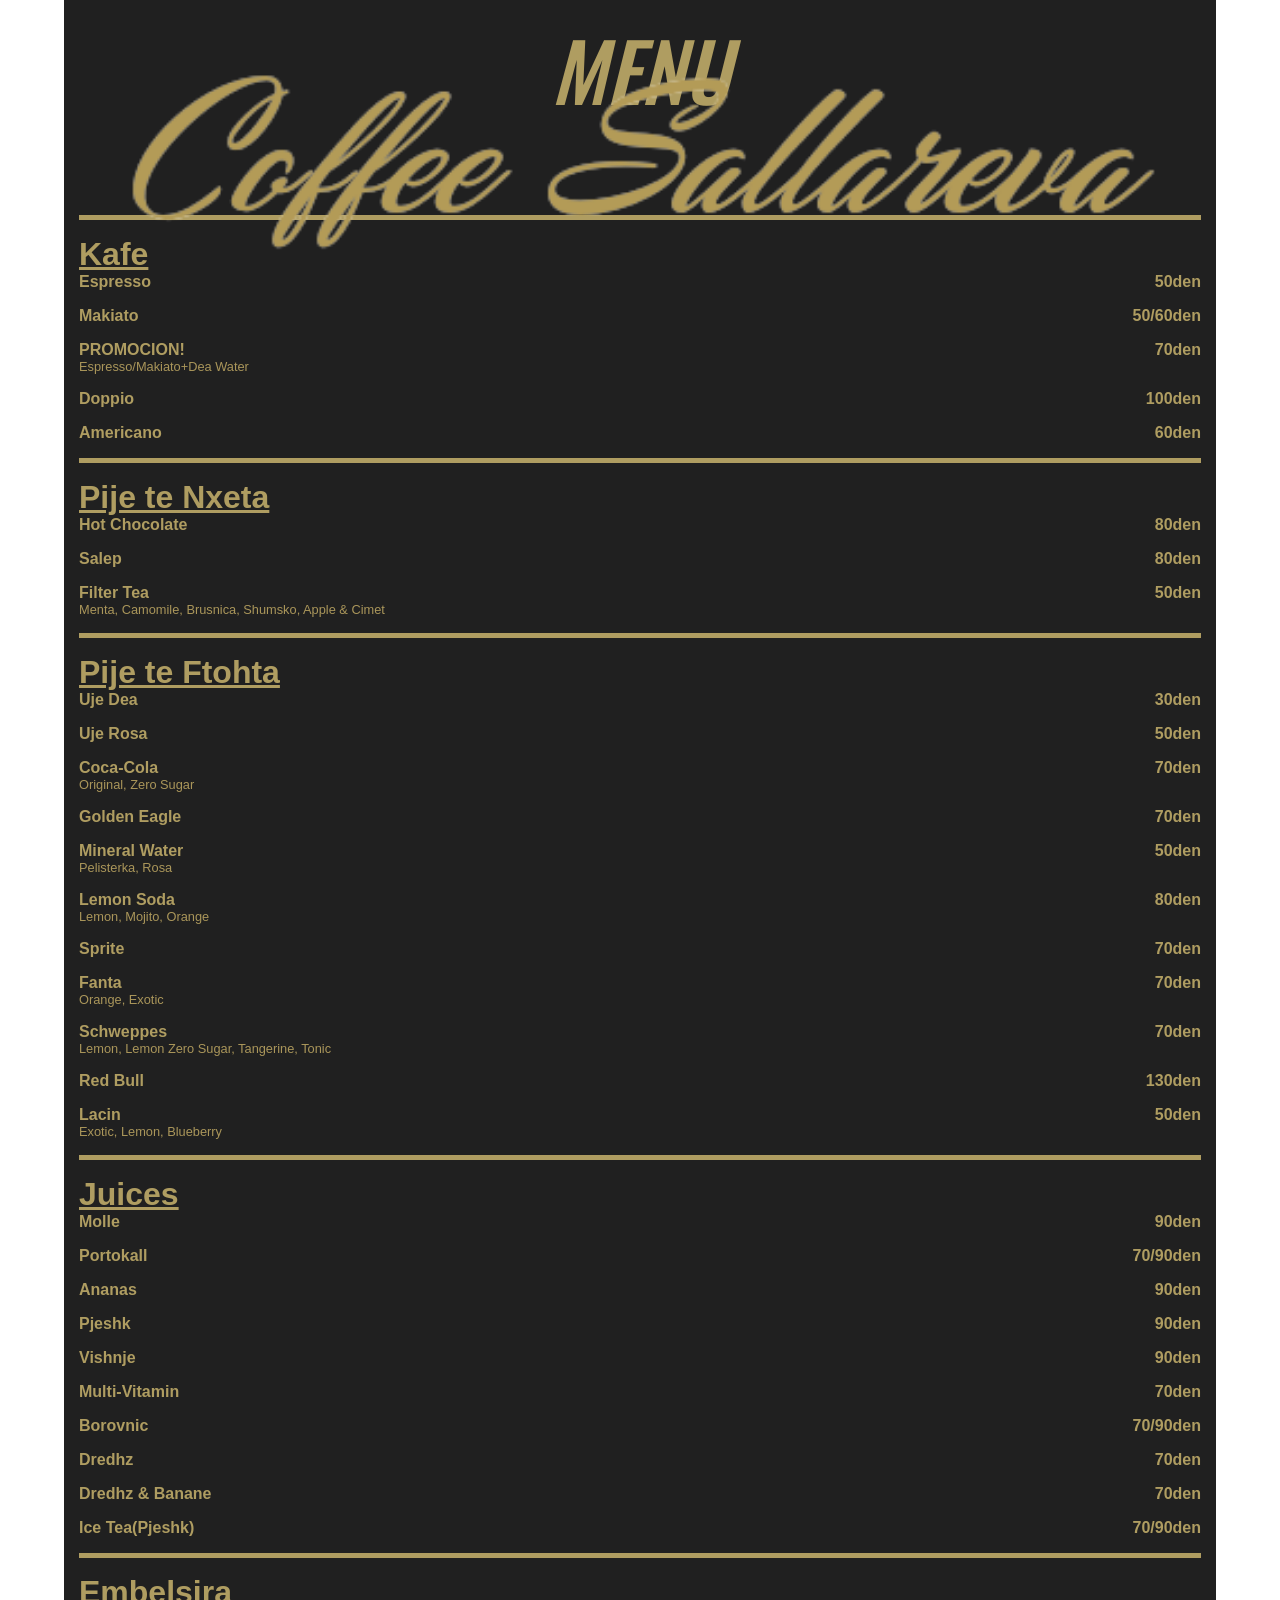
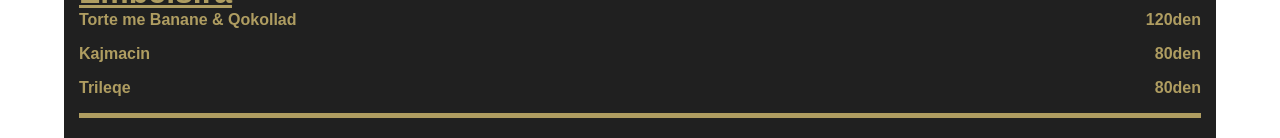
==== index.html @ 822ed24e "Update index.html" ====
<!DOCTYPE html>
<html lang="en">
<head>
  <meta charset="UTF-8">
  <meta name="viewport" content="width=device-width, initial-scale=1.0">
  <title>Coffee Sallareva</title>
  <link rel="stylesheet" href="style.css">
  <link rel="shortcut icon" href="logo.jpg" type="image/x-icon">
  <style>
    @import url('https://fonts.googleapis.com/css2?family=Oswald:wght@200..700&display=swap');
    </style>
</head>
<body>
  <article>
    <div id="art">
      <!--Header-->
      <header>
        <h1 id="header">MENU</h1>
        <img src="image.png" alt="" id="logo">
      </header>

      <!--Articles-->

      <!--Coffees-->      
      <div class="artcon">
        <h3 class="artheader">Kafe</h3>

        <div class="icon">
          <div class="lcon">
            <p class="iname">Espresso</p>
            <p class="ides"></p>
          </div>
          <div class="rcon">
            <p class="iprice">50den</p>
          </div>
        </div>
        <div class="icon">
          <div class="lcon">
            <p class="iname">Makiato</p>
            <p class="ides"></p>
          </div>
          <div class="rcon">
            <p class="iprice">50/60den</p>
          </div>
        </div>
        <div class="icon">
          <div class="lcon">
            <p class="iname">PROMOCION!</p>
            <p class="ides">Espresso/Makiato+Dea Water</p>
          </div>
          <div class="rcon">
            <p class="iprice">70den</p>
          </div>
        </div>
        <div class="icon">
          <div class="lcon">
            <p class="iname">Doppio</p>
            <p class="ides"></p>
          </div>
          <div class="rcon">
            <p class="iprice">100den</p>
          </div>
        </div>
        <div class="icon">
          <div class="lcon">
            <p class="iname">Americano</p>
            <p class="ides"></p>
          </div>
          <div class="rcon">
            <p class="iprice">60den</p>
          </div>
        </div>
      </div>

      <!--Hot Drinks-->
      <div class="artcon">
        <h3 class="artheader">Pije te Nxeta</h3>

        <div class="icon">
          <div class="lcon">
            <p class="iname">Hot Chocolate</p>
            <p class="ides"></p>
          </div>
          <div class="rcon">
            <p class="iprice">80den</p>
          </div>
        </div>
        <div class="icon">
          <div class="lcon">
            <p class="iname">Salep</p>
            <p class="ides"></p>
          </div>
          <div class="rcon">
            <p class="iprice">80den</p>
          </div>
        </div>
        <div class="icon">
          <div class="lcon">
            <p class="iname">Filter Tea</p>
            <p class="ides">Menta, Camomile, Brusnica, Shumsko, Apple & Cimet</p>
          </div>
          <div class="rcon">
            <p class="iprice">50den</p>
          </div>
        </div>
      </div>

      <!--Cold Drinks-->
      <div class="artcon">
        <h3 class="artheader">Pije te Ftohta</h3>

        <div class="icon">
          <div class="lcon">
            <p class="iname">Uje Dea</p>
            <p class="ides"></p>
          </div>
          <div class="rcon">
            <p class="iprice">30den</p>
          </div>
        </div>
        <div class="icon">
          <div class="lcon">
            <p class="iname">Uje Rosa</p>
            <p class="ides"></p>
          </div>
          <div class="rcon">
            <p class="iprice">50den</p>
          </div>
        </div>
        <div class="icon">
          <div class="lcon">
            <p class="iname">Coca-Cola</p>
            <p class="ides">Original, Zero Sugar</p>
          </div>
          <div class="rcon">
            <p class="iprice">70den</p>
          </div>
        </div>
        <div class="icon">
          <div class="lcon">
            <p class="iname">Golden Eagle</p>
            <p class="ides"></p>
          </div>
          <div class="rcon">
            <p class="iprice">70den</p>
          </div>
        </div>
        <div class="icon">
          <div class="lcon">
            <p class="iname">Mineral Water</p>
            <p class="ides">Pelisterka, Rosa</p>
          </div>
          <div class="rcon">
            <p class="iprice">50den</p>
          </div>
        </div>
        <div class="icon">
          <div class="lcon">
            <p class="iname">Lemon Soda</p>
            <p class="ides">Lemon, Mojito, Orange</p>
          </div>
          <div class="rcon">
            <p class="iprice">80den</p>
          </div>
        </div>
        <div class="icon">
          <div class="lcon">
            <p class="iname">Sprite</p>
            <p class="ides"></p>
          </div>
          <div class="rcon">
            <p class="iprice">70den</p>
          </div>
        </div>
        <div class="icon">
          <div class="lcon">
            <p class="iname">Fanta</p>
            <p class="ides">Orange, Exotic</p>
          </div>
          <div class="rcon">
            <p class="iprice">70den</p>
          </div>
        </div>
        <div class="icon">
          <div class="lcon">
            <p class="iname">Schweppes</p>
            <p class="ides">Lemon, Lemon Zero Sugar, Tangerine, Tonic</p>
          </div>
          <div class="rcon">
            <p class="iprice">70den</p>
          </div>
        </div>
        <div class="icon">
          <div class="lcon">
            <p class="iname">Red Bull</p>
            <p class="ides"></p>
          </div>
          <div class="rcon">
            <p class="iprice">130den</p>
          </div>
        </div>
        <div class="icon">
          <div class="lcon">
            <p class="iname">Lacin</p>
            <p class="ides">Exotic, Lemon, Blueberry</p>
          </div>
          <div class="rcon">
            <p class="iprice">50den</p>
          </div>
        </div>
      </div>

      <!--Juices-->
      <div class="artcon">
        <h3 class="artheader">Juices</h3>

        <div class="icon">
          <div class="lcon">
            <p class="iname">Molle</p>
            <p class="ides"></p>
          </div>
          <div class="rcon">
            <p class="iprice">90den</p>
          </div>
        </div>
        <div class="icon">
          <div class="lcon">
            <p class="iname">Portokall</p>
            <p class="ides"></p>
          </div>
          <div class="rcon">
            <p class="iprice">70/90den</p>
          </div>
        </div>
        <div class="icon">
          <div class="lcon">
            <p class="iname">Ananas</p>
            <p class="ides"></p>
          </div>
          <div class="rcon">
            <p class="iprice">90den</p>
          </div>
        </div>
        <div class="icon">
          <div class="lcon">
            <p class="iname">Pjeshk</p>
            <p class="ides"></p>
          </div>
          <div class="rcon">
            <p class="iprice">90den</p>
          </div>
        </div>
        <div class="icon">
          <div class="lcon">
            <p class="iname">Vishnje</p>
            <p class="ides"></p>
          </div>
          <div class="rcon">
            <p class="iprice">90den</p>
          </div>
        </div>
        <div class="icon">
          <div class="lcon">
            <p class="iname">Multi-Vitamin</p>
            <p class="ides"></p>
          </div>
          <div class="rcon">
            <p class="iprice">70den</p>
          </div>
        </div>
        <div class="icon">
          <div class="lcon">
            <p class="iname">Borovnic</p>
            <p class="ides"></p>
          </div>
          <div class="rcon">
            <p class="iprice">70/90den</p>
          </div>
        </div>
        <div class="icon">
          <div class="lcon">
            <p class="iname">Dredhz</p>
            <p class="ides"></p>
          </div>
          <div class="rcon">
            <p class="iprice">70den</p>
          </div>
        </div>
        <div class="icon">
          <div class="lcon">
            <p class="iname">Dredhz & Banane</p>
            <p class="ides"></p>
          </div>
          <div class="rcon">
            <p class="iprice">70den</p>
          </div>
        </div>
        <div class="icon">
          <div class="lcon">
            <p class="iname">Ice Tea(Pjeshk)</p>
            <p class="ides"></p>
          </div>
          <div class="rcon">
            <p class="iprice">70/90den</p>
          </div>
        </div>
      </div>

      <!--Desserts-->
      <div class="artcon">
        <h3 class="artheader">Embelsira</h3>

        <div class="icon">
          <div class="lcon">
            <p class="iname">Torte me Banane & Qokollad</p>
            <p class="ides"></p>
          </div>
          <div class="rcon">
            <p class="iprice">120den</p>
          </div>
        </div>
        <div class="icon">
          <div class="lcon">
            <p class="iname">Kajmacin</p>
            <p class="ides"></p>
          </div>
          <div class="rcon">
            <p class="iprice">80den</p>
          </div>
        </div>
        <div class="icon">
          <div class="lcon">
            <p class="iname">Trileqe</p>
            <p class="ides"></p>
          </div>
          <div class="rcon">
            <p class="iprice">80den</p>
          </div>
        </div>
      </div>
    </div>
  </article>
</body>
</html>
---- style.css ----
/*ALL*/

*
{
  box-sizing: border-box;
  padding: 0px;
  margin: 0px;
  font-family: Roboto, sans-serif;
  color: rgba(175,157,97,255);
}

article
{
  position: absolute;
  left: 50%;
  transform: translateX(-50%);
  background-color: rgb(32, 32, 32);
  height: max-content;
  width: 90%;
}

#art
{
  margin: 20px 15px;
}

.artcon
{
  height: 100%;
  width: 100%;
  border: solid rgba(175,157,97,255);
  border-width: 0px 0px 5px;
  margin-bottom: 1rem;
}

.artheader
{
  width: 100%;
  font-size: 2rem;
  text-decoration: underline;
}

/*Header*/

header
{
  position: relative;
  height: 12.5rem;
  border: solid rgba(175,157,97,255);
  border-width: 0px 0px 5px;
  margin-bottom: 1rem;
}

#header
{
  font-style: italic;
  font-size: 5rem;
  font-weight: 500;
  font-family: "Oswald", sans-serif;
  position: absolute;
  left: 50%;
  top: 25%;
  transform: translateX(-50%) translateY(-50%);
}

#logo
{
  position: absolute;
  left: 50%;
  top: 73%;
  transform: translateX(-50%) translateY(-50%);
  width: 100%;
}

/*Articles*/

/*Items*/
.icon
{
  display: flex;
  width: 100%;
  margin-bottom: 1rem;
}

.lcon
{
  width: 75%;
}

.rcon
{
  width: 25%;
  text-align: end;
}

.iname, .iprice
{
  font-weight: bold;
  font-size: 1rem;
}

.ides
{
  color: rgba(170,150,90,255);
  font-size: 0.8rem;
}
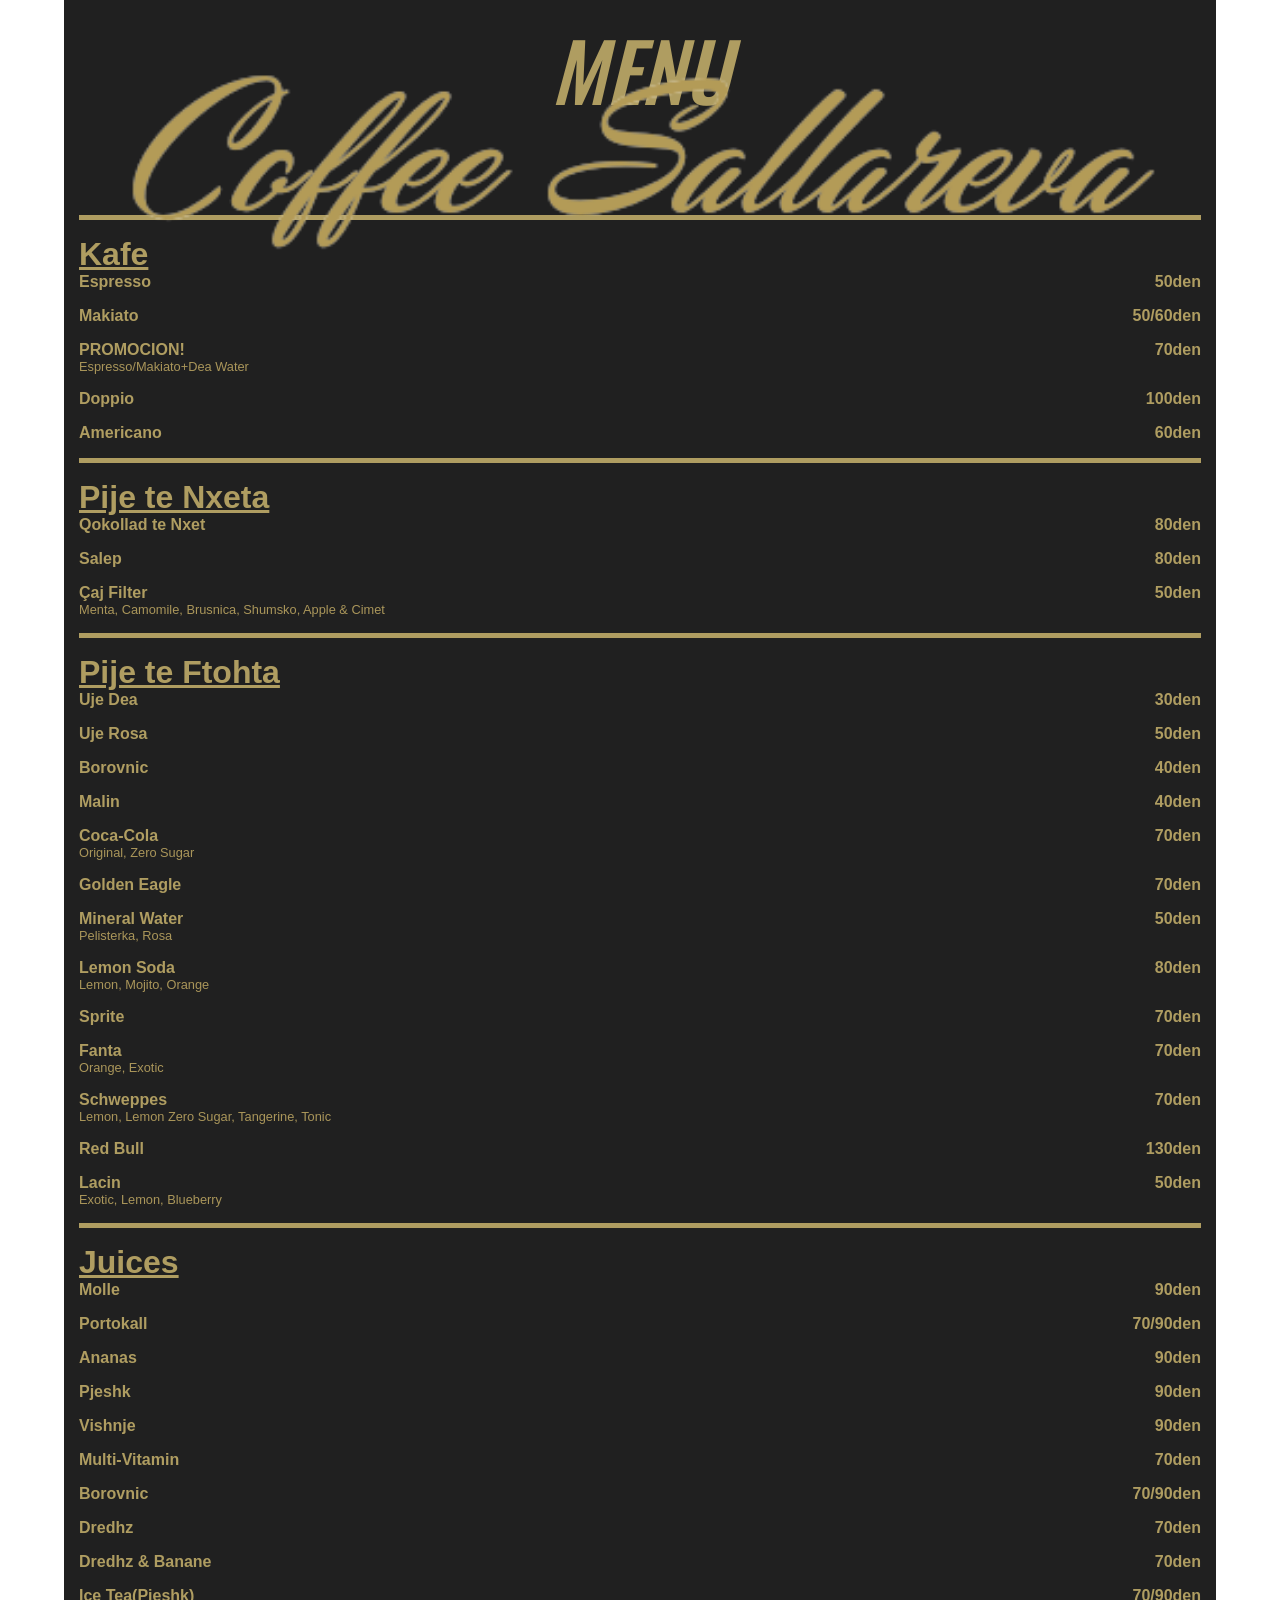
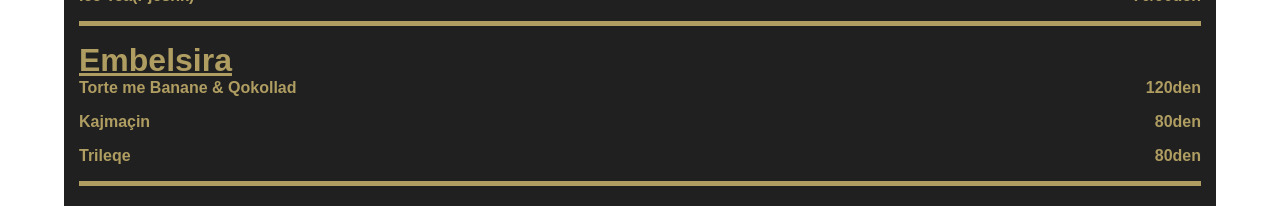
==== commit e8e3d217: "Update index.html" ====
--- a/index.html
+++ b/index.html
@@ -78,7 +78,7 @@
 
         <div class="icon">
           <div class="lcon">
-            <p class="iname">Hot Chocolate</p>
+            <p class="iname">Qokollad te Nxet</p>
             <p class="ides"></p>
           </div>
           <div class="rcon">
@@ -96,7 +96,7 @@
         </div>
         <div class="icon">
           <div class="lcon">
-            <p class="iname">Filter Tea</p>
+            <p class="iname">Çaj Filter</p>
             <p class="ides">Menta, Camomile, Brusnica, Shumsko, Apple & Cimet</p>
           </div>
           <div class="rcon">
@@ -125,6 +125,24 @@
           </div>
           <div class="rcon">
             <p class="iprice">50den</p>
+          </div>
+        </div>
+        <div class="icon">
+          <div class="lcon">
+            <p class="iname">Borovnic</p>
+            <p class="ides"></p>
+          </div>
+          <div class="rcon">
+            <p class="iprice">40den</p>
+          </div>
+        </div>
+        <div class="icon">
+          <div class="lcon">
+            <p class="iname">Malin</p>
+            <p class="ides"></p>
+          </div>
+          <div class="rcon">
+            <p class="iprice">40den</p>
           </div>
         </div>
         <div class="icon">
@@ -321,7 +339,7 @@
         </div>
         <div class="icon">
           <div class="lcon">
-            <p class="iname">Kajmacin</p>
+            <p class="iname">Kajmaçin</p>
             <p class="ides"></p>
           </div>
           <div class="rcon">
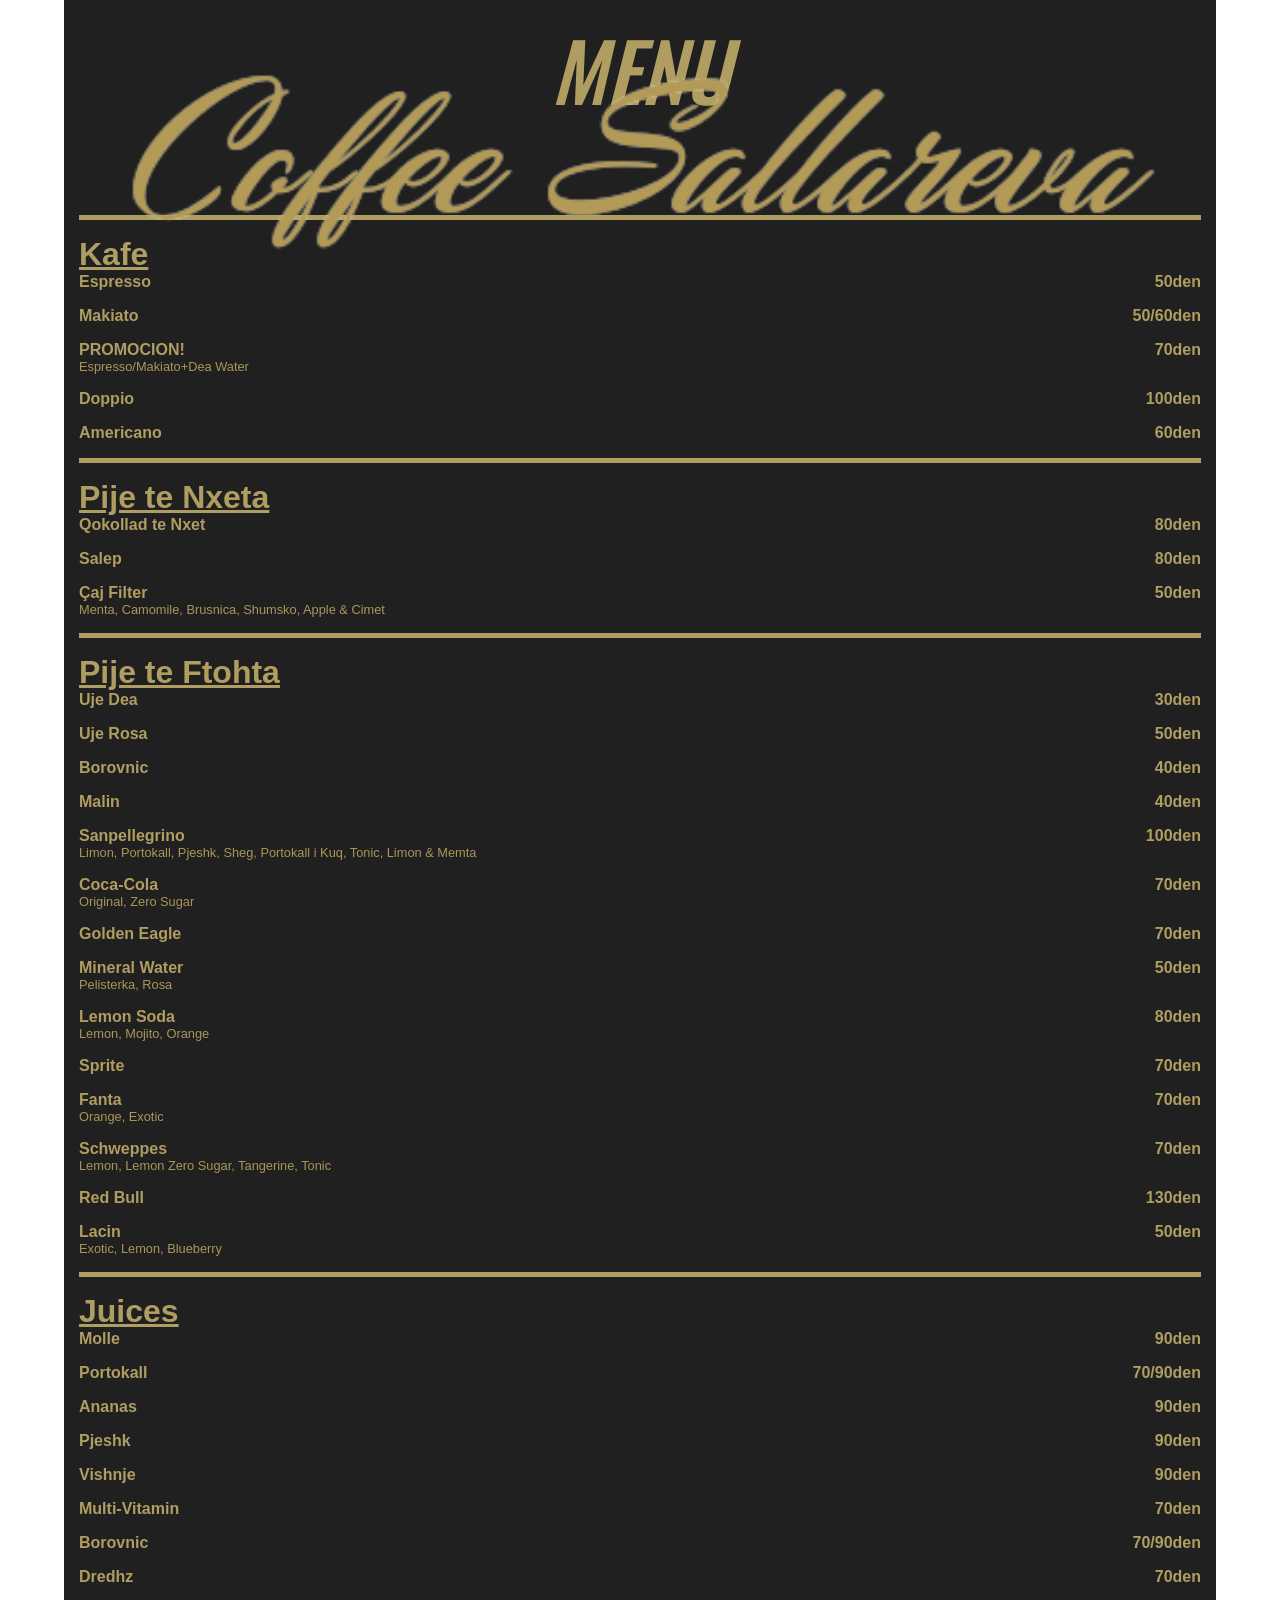
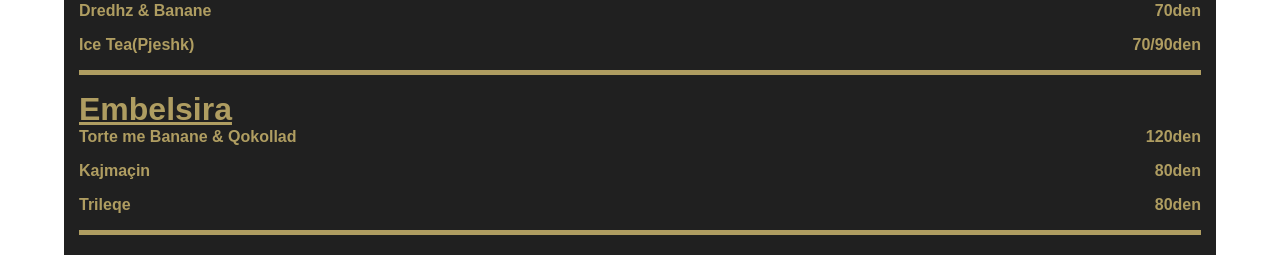
==== commit 6f9542bc: "Update index.html" ====
--- a/index.html
+++ b/index.html
@@ -147,6 +147,15 @@
         </div>
         <div class="icon">
           <div class="lcon">
+            <p class="iname">Sanpellegrino</p>
+            <p class="ides">Limon, Portokall, Pjeshk, Sheg, Portokall i Kuq, Tonic, Limon & Memta</p>
+          </div>
+          <div class="rcon">
+            <p class="iprice">100den</p>
+          </div>
+        </div>
+        <div class="icon">
+          <div class="lcon">
             <p class="iname">Coca-Cola</p>
             <p class="ides">Original, Zero Sugar</p>
           </div>
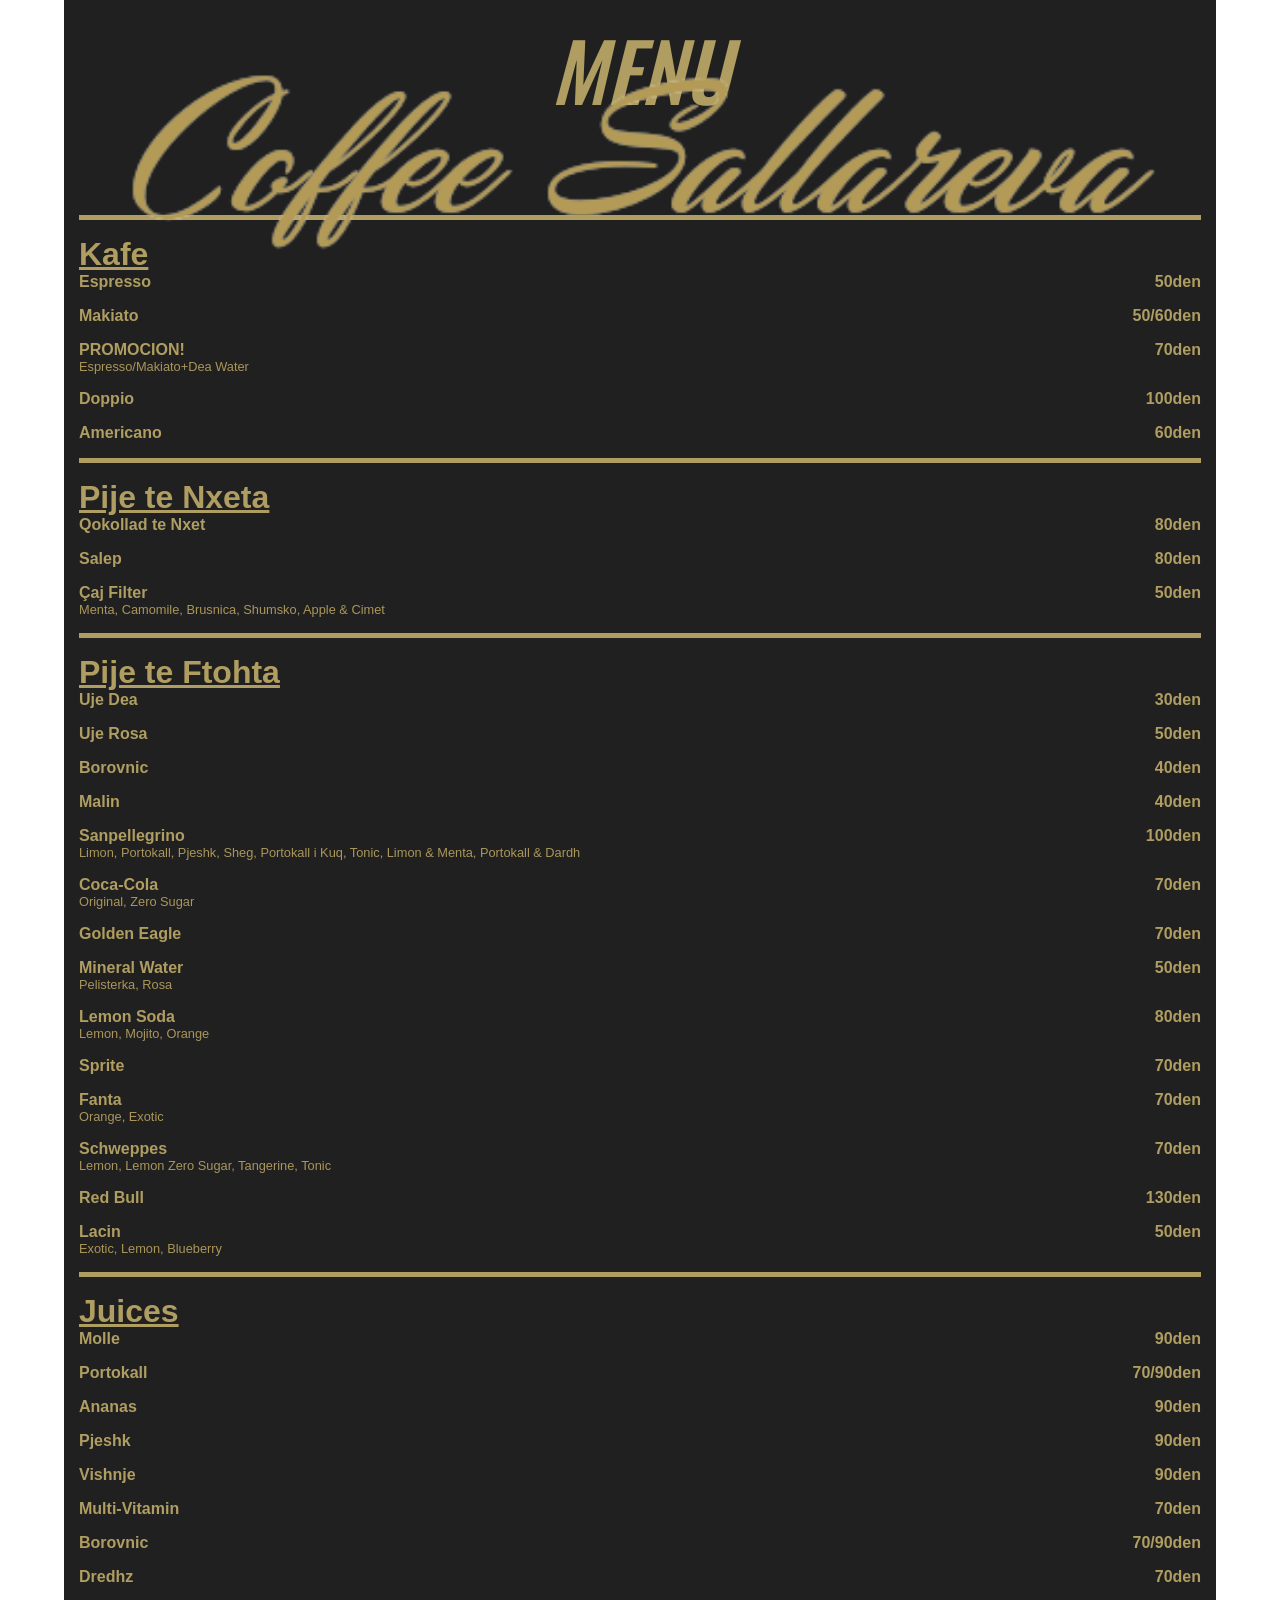
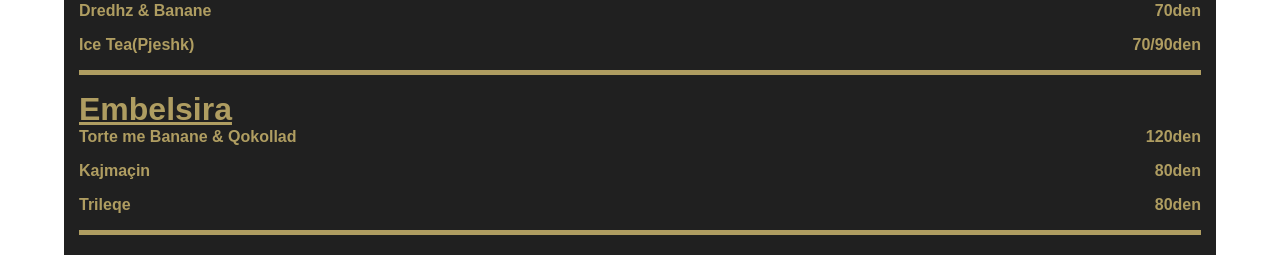
==== commit 4cacdca1: "Update index.html" ====
--- a/index.html
+++ b/index.html
@@ -148,7 +148,7 @@
         <div class="icon">
           <div class="lcon">
             <p class="iname">Sanpellegrino</p>
-            <p class="ides">Limon, Portokall, Pjeshk, Sheg, Portokall i Kuq, Tonic, Limon & Memta</p>
+            <p class="ides">Limon, Portokall, Pjeshk, Sheg, Portokall i Kuq, Tonic, Limon & Menta, Portokall & Dardh</p>
           </div>
           <div class="rcon">
             <p class="iprice">100den</p>
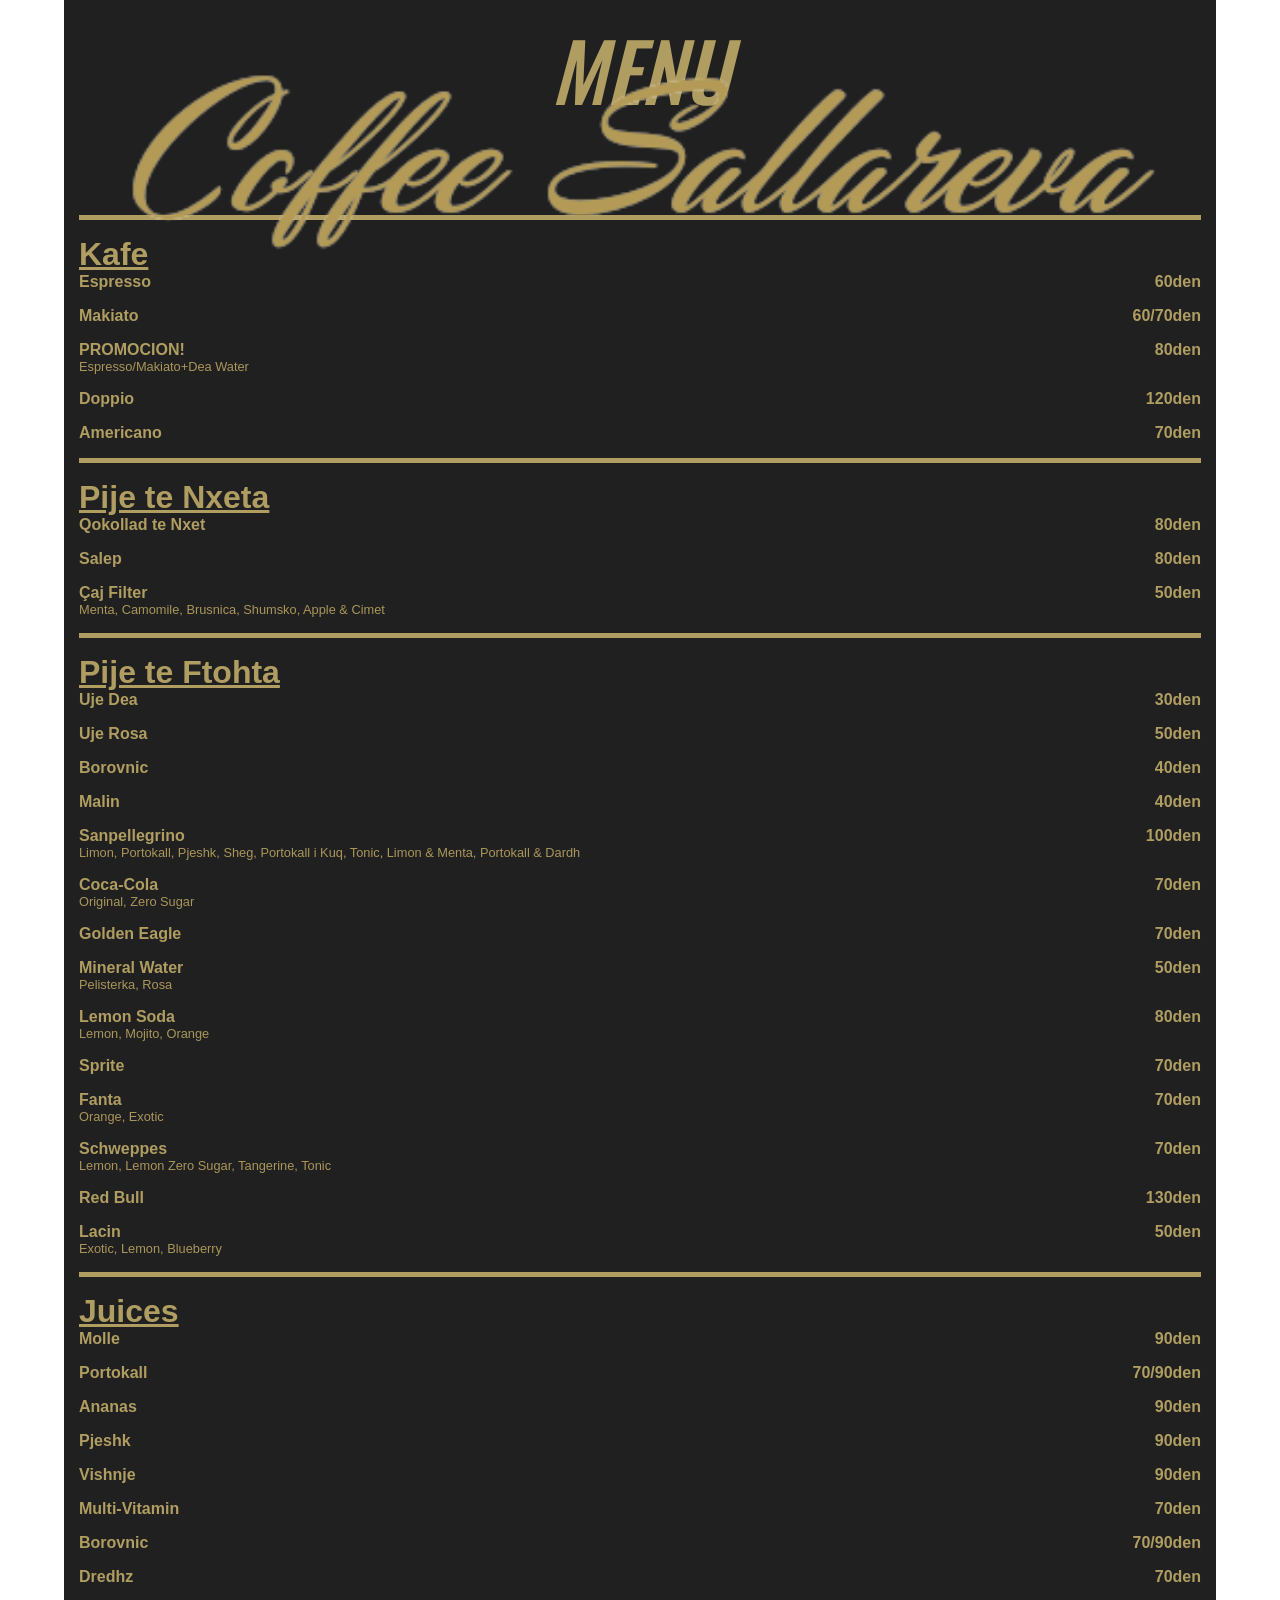
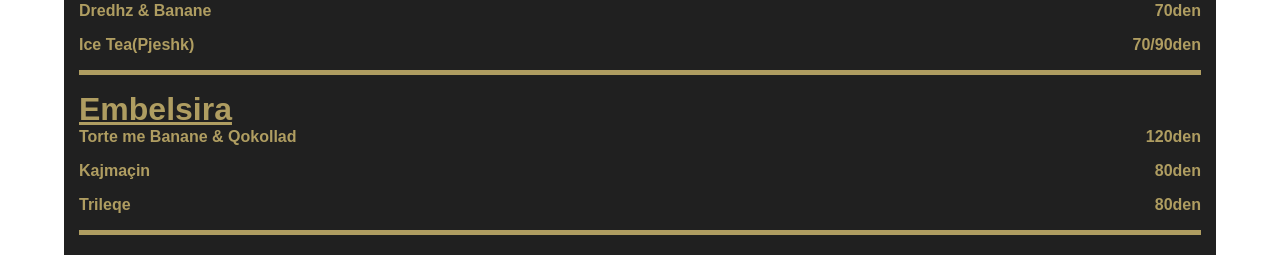
==== commit 69790148: "Update index.html" ====
--- a/index.html
+++ b/index.html
@@ -31,7 +31,7 @@
             <p class="ides"></p>
           </div>
           <div class="rcon">
-            <p class="iprice">50den</p>
+            <p class="iprice">60den</p>
           </div>
         </div>
         <div class="icon">
@@ -40,7 +40,7 @@
             <p class="ides"></p>
           </div>
           <div class="rcon">
-            <p class="iprice">50/60den</p>
+            <p class="iprice">60/70den</p>
           </div>
         </div>
         <div class="icon">
@@ -49,7 +49,7 @@
             <p class="ides">Espresso/Makiato+Dea Water</p>
           </div>
           <div class="rcon">
-            <p class="iprice">70den</p>
+            <p class="iprice">80den</p>
           </div>
         </div>
         <div class="icon">
@@ -58,7 +58,7 @@
             <p class="ides"></p>
           </div>
           <div class="rcon">
-            <p class="iprice">100den</p>
+            <p class="iprice">120den</p>
           </div>
         </div>
         <div class="icon">
@@ -67,7 +67,7 @@
             <p class="ides"></p>
           </div>
           <div class="rcon">
-            <p class="iprice">60den</p>
+            <p class="iprice">70den</p>
           </div>
         </div>
       </div>
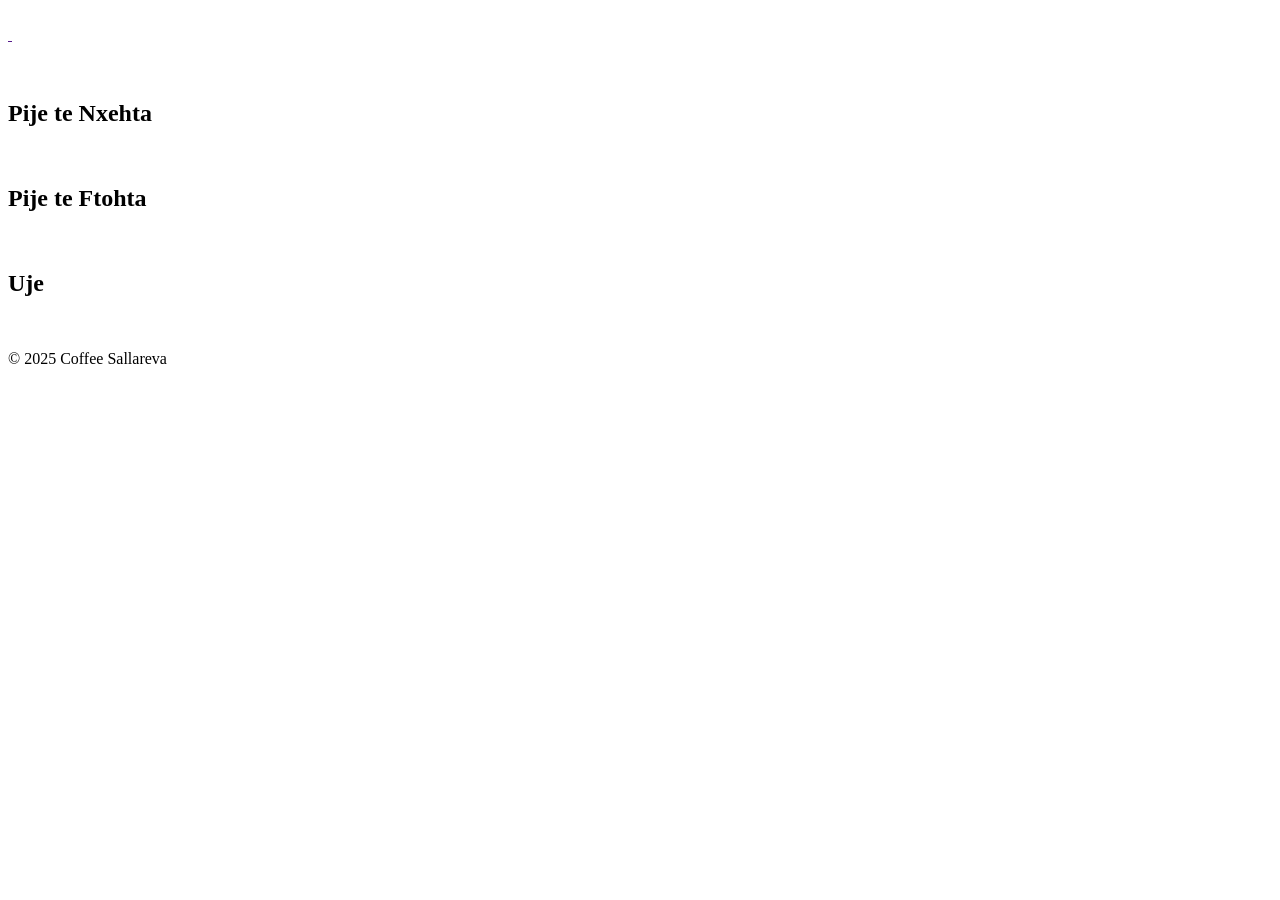
==== commit ac98d939: "Refactor index.html to use Bootstrap and update layout Updated the HTML structure to include Bootstr" ====
--- a/index.html
+++ b/index.html
@@ -4,368 +4,68 @@
   <meta charset="UTF-8">
   <meta name="viewport" content="width=device-width, initial-scale=1.0">
   <title>Coffee Sallareva</title>
-  <link rel="stylesheet" href="style.css">
+  <link rel="stylesheet" href="bootstrap/css/bootstrap.min.css">
+  <link rel="stylesheet" href="css/style.css">
   <link rel="shortcut icon" href="logo.jpg" type="image/x-icon">
   <style>
     @import url('https://fonts.googleapis.com/css2?family=Oswald:wght@200..700&display=swap');
-    </style>
+  </style>
 </head>
 <body>
+  <!--Nav-->
+  <nav>
+    <div style="width: 50%; height: 100%;">
+      <img src="photos/nobg-logo.png" alt="" id="logo">
+    </div>
+    <div id="langs">
+      <a href="">
+        <img src="photos/macedonian.png" alt="" class="lang">
+      </a>
+
+      <a href="index.html" aria-current="true">
+        <img src="photos/albanian.png" alt="" class="lang">
+      </a>
+    </div>
+  </nav>
+
+  <!--Brand Name-->
+  <div id="brandname">
+    <img src="photos/brandname.png" alt="" id="bname">
+  </div>
+
+  <!--Article-->
   <article>
-    <div id="art">
-      <!--Header-->
-      <header>
-        <h1 id="header">MENU</h1>
-        <img src="image.png" alt="" id="logo">
-      </header>
-
-      <!--Articles-->
-
-      <!--Coffees-->      
-      <div class="artcon">
-        <h3 class="artheader">Kafe</h3>
-
-        <div class="icon">
-          <div class="lcon">
-            <p class="iname">Espresso</p>
-            <p class="ides"></p>
-          </div>
-          <div class="rcon">
-            <p class="iprice">60den</p>
-          </div>
-        </div>
-        <div class="icon">
-          <div class="lcon">
-            <p class="iname">Makiato</p>
-            <p class="ides"></p>
-          </div>
-          <div class="rcon">
-            <p class="iprice">60/70den</p>
-          </div>
-        </div>
-        <div class="icon">
-          <div class="lcon">
-            <p class="iname">PROMOCION!</p>
-            <p class="ides">Espresso/Makiato+Dea Water</p>
-          </div>
-          <div class="rcon">
-            <p class="iprice">80den</p>
-          </div>
-        </div>
-        <div class="icon">
-          <div class="lcon">
-            <p class="iname">Doppio</p>
-            <p class="ides"></p>
-          </div>
-          <div class="rcon">
-            <p class="iprice">120den</p>
-          </div>
-        </div>
-        <div class="icon">
-          <div class="lcon">
-            <p class="iname">Americano</p>
-            <p class="ides"></p>
-          </div>
-          <div class="rcon">
-            <p class="iprice">70den</p>
-          </div>
-        </div>
-      </div>
-
-      <!--Hot Drinks-->
-      <div class="artcon">
-        <h3 class="artheader">Pije te Nxeta</h3>
-
-        <div class="icon">
-          <div class="lcon">
-            <p class="iname">Qokollad te Nxet</p>
-            <p class="ides"></p>
-          </div>
-          <div class="rcon">
-            <p class="iprice">80den</p>
-          </div>
-        </div>
-        <div class="icon">
-          <div class="lcon">
-            <p class="iname">Salep</p>
-            <p class="ides"></p>
-          </div>
-          <div class="rcon">
-            <p class="iprice">80den</p>
-          </div>
-        </div>
-        <div class="icon">
-          <div class="lcon">
-            <p class="iname">Çaj Filter</p>
-            <p class="ides">Menta, Camomile, Brusnica, Shumsko, Apple & Cimet</p>
-          </div>
-          <div class="rcon">
-            <p class="iprice">50den</p>
-          </div>
-        </div>
-      </div>
-
-      <!--Cold Drinks-->
-      <div class="artcon">
-        <h3 class="artheader">Pije te Ftohta</h3>
-
-        <div class="icon">
-          <div class="lcon">
-            <p class="iname">Uje Dea</p>
-            <p class="ides"></p>
-          </div>
-          <div class="rcon">
-            <p class="iprice">30den</p>
-          </div>
-        </div>
-        <div class="icon">
-          <div class="lcon">
-            <p class="iname">Uje Rosa</p>
-            <p class="ides"></p>
-          </div>
-          <div class="rcon">
-            <p class="iprice">50den</p>
-          </div>
-        </div>
-        <div class="icon">
-          <div class="lcon">
-            <p class="iname">Borovnic</p>
-            <p class="ides"></p>
-          </div>
-          <div class="rcon">
-            <p class="iprice">40den</p>
-          </div>
-        </div>
-        <div class="icon">
-          <div class="lcon">
-            <p class="iname">Malin</p>
-            <p class="ides"></p>
-          </div>
-          <div class="rcon">
-            <p class="iprice">40den</p>
-          </div>
-        </div>
-        <div class="icon">
-          <div class="lcon">
-            <p class="iname">Sanpellegrino</p>
-            <p class="ides">Limon, Portokall, Pjeshk, Sheg, Portokall i Kuq, Tonic, Limon & Menta, Portokall & Dardh</p>
-          </div>
-          <div class="rcon">
-            <p class="iprice">100den</p>
-          </div>
-        </div>
-        <div class="icon">
-          <div class="lcon">
-            <p class="iname">Coca-Cola</p>
-            <p class="ides">Original, Zero Sugar</p>
-          </div>
-          <div class="rcon">
-            <p class="iprice">70den</p>
-          </div>
-        </div>
-        <div class="icon">
-          <div class="lcon">
-            <p class="iname">Golden Eagle</p>
-            <p class="ides"></p>
-          </div>
-          <div class="rcon">
-            <p class="iprice">70den</p>
-          </div>
-        </div>
-        <div class="icon">
-          <div class="lcon">
-            <p class="iname">Mineral Water</p>
-            <p class="ides">Pelisterka, Rosa</p>
-          </div>
-          <div class="rcon">
-            <p class="iprice">50den</p>
-          </div>
-        </div>
-        <div class="icon">
-          <div class="lcon">
-            <p class="iname">Lemon Soda</p>
-            <p class="ides">Lemon, Mojito, Orange</p>
-          </div>
-          <div class="rcon">
-            <p class="iprice">80den</p>
-          </div>
-        </div>
-        <div class="icon">
-          <div class="lcon">
-            <p class="iname">Sprite</p>
-            <p class="ides"></p>
-          </div>
-          <div class="rcon">
-            <p class="iprice">70den</p>
-          </div>
-        </div>
-        <div class="icon">
-          <div class="lcon">
-            <p class="iname">Fanta</p>
-            <p class="ides">Orange, Exotic</p>
-          </div>
-          <div class="rcon">
-            <p class="iprice">70den</p>
-          </div>
-        </div>
-        <div class="icon">
-          <div class="lcon">
-            <p class="iname">Schweppes</p>
-            <p class="ides">Lemon, Lemon Zero Sugar, Tangerine, Tonic</p>
-          </div>
-          <div class="rcon">
-            <p class="iprice">70den</p>
-          </div>
-        </div>
-        <div class="icon">
-          <div class="lcon">
-            <p class="iname">Red Bull</p>
-            <p class="ides"></p>
-          </div>
-          <div class="rcon">
-            <p class="iprice">130den</p>
-          </div>
-        </div>
-        <div class="icon">
-          <div class="lcon">
-            <p class="iname">Lacin</p>
-            <p class="ides">Exotic, Lemon, Blueberry</p>
-          </div>
-          <div class="rcon">
-            <p class="iprice">50den</p>
-          </div>
-        </div>
-      </div>
-
-      <!--Juices-->
-      <div class="artcon">
-        <h3 class="artheader">Juices</h3>
-
-        <div class="icon">
-          <div class="lcon">
-            <p class="iname">Molle</p>
-            <p class="ides"></p>
-          </div>
-          <div class="rcon">
-            <p class="iprice">90den</p>
-          </div>
-        </div>
-        <div class="icon">
-          <div class="lcon">
-            <p class="iname">Portokall</p>
-            <p class="ides"></p>
-          </div>
-          <div class="rcon">
-            <p class="iprice">70/90den</p>
-          </div>
-        </div>
-        <div class="icon">
-          <div class="lcon">
-            <p class="iname">Ananas</p>
-            <p class="ides"></p>
-          </div>
-          <div class="rcon">
-            <p class="iprice">90den</p>
-          </div>
-        </div>
-        <div class="icon">
-          <div class="lcon">
-            <p class="iname">Pjeshk</p>
-            <p class="ides"></p>
-          </div>
-          <div class="rcon">
-            <p class="iprice">90den</p>
-          </div>
-        </div>
-        <div class="icon">
-          <div class="lcon">
-            <p class="iname">Vishnje</p>
-            <p class="ides"></p>
-          </div>
-          <div class="rcon">
-            <p class="iprice">90den</p>
-          </div>
-        </div>
-        <div class="icon">
-          <div class="lcon">
-            <p class="iname">Multi-Vitamin</p>
-            <p class="ides"></p>
-          </div>
-          <div class="rcon">
-            <p class="iprice">70den</p>
-          </div>
-        </div>
-        <div class="icon">
-          <div class="lcon">
-            <p class="iname">Borovnic</p>
-            <p class="ides"></p>
-          </div>
-          <div class="rcon">
-            <p class="iprice">70/90den</p>
-          </div>
-        </div>
-        <div class="icon">
-          <div class="lcon">
-            <p class="iname">Dredhz</p>
-            <p class="ides"></p>
-          </div>
-          <div class="rcon">
-            <p class="iprice">70den</p>
-          </div>
-        </div>
-        <div class="icon">
-          <div class="lcon">
-            <p class="iname">Dredhz & Banane</p>
-            <p class="ides"></p>
-          </div>
-          <div class="rcon">
-            <p class="iprice">70den</p>
-          </div>
-        </div>
-        <div class="icon">
-          <div class="lcon">
-            <p class="iname">Ice Tea(Pjeshk)</p>
-            <p class="ides"></p>
-          </div>
-          <div class="rcon">
-            <p class="iprice">70/90den</p>
-          </div>
-        </div>
-      </div>
-
-      <!--Desserts-->
-      <div class="artcon">
-        <h3 class="artheader">Embelsira</h3>
-
-        <div class="icon">
-          <div class="lcon">
-            <p class="iname">Torte me Banane & Qokollad</p>
-            <p class="ides"></p>
-          </div>
-          <div class="rcon">
-            <p class="iprice">120den</p>
-          </div>
-        </div>
-        <div class="icon">
-          <div class="lcon">
-            <p class="iname">Kajmaçin</p>
-            <p class="ides"></p>
-          </div>
-          <div class="rcon">
-            <p class="iprice">80den</p>
-          </div>
-        </div>
-        <div class="icon">
-          <div class="lcon">
-            <p class="iname">Trileqe</p>
-            <p class="ides"></p>
-          </div>
-          <div class="rcon">
-            <p class="iprice">80den</p>
-          </div>
-        </div>
-      </div>
+    <div class="art">
+      <img src="photos/pije_te_nxehta.webp" alt="" class="artimg">
+      <h1 class="artname">Pije te Nxehta</h1>
+    </div>
+    <div class="art">
+      <img src="photos/pije_te_ftohta.webp" alt="" class="artimg">
+      <h1 class="artname">Pije te Ftohta</h1>
+    </div>
+    <div class="art">
+      <img src="photos/uje.webp" alt="" class="artimg">
+      <h1 class="artname">Uje</h1>
     </div>
   </article>
+
+  <!--Footer-->
+  <footer>
+    <div id="social1">
+      <a href="https://www.facebook.com/CoffeeSallareva">
+        <img src="photos/facebook.png" alt="" id="soc1">
+      </a>
+    </div>
+    <div id="copyright">
+      <p id="cr">&copy; 2025 Coffee Sallareva</p>
+    </div>
+    <div id="social2">
+      <a href="https://www.instagram.com/coffeesallareva/ ">
+        <img src="photos/instagram.png" alt="" id="soc2">
+      </a>
+    </div>
+  </footer>
+
+  <script src="bootstrap/js/bootstrap.min.js"></script>
 </body>
 </html>
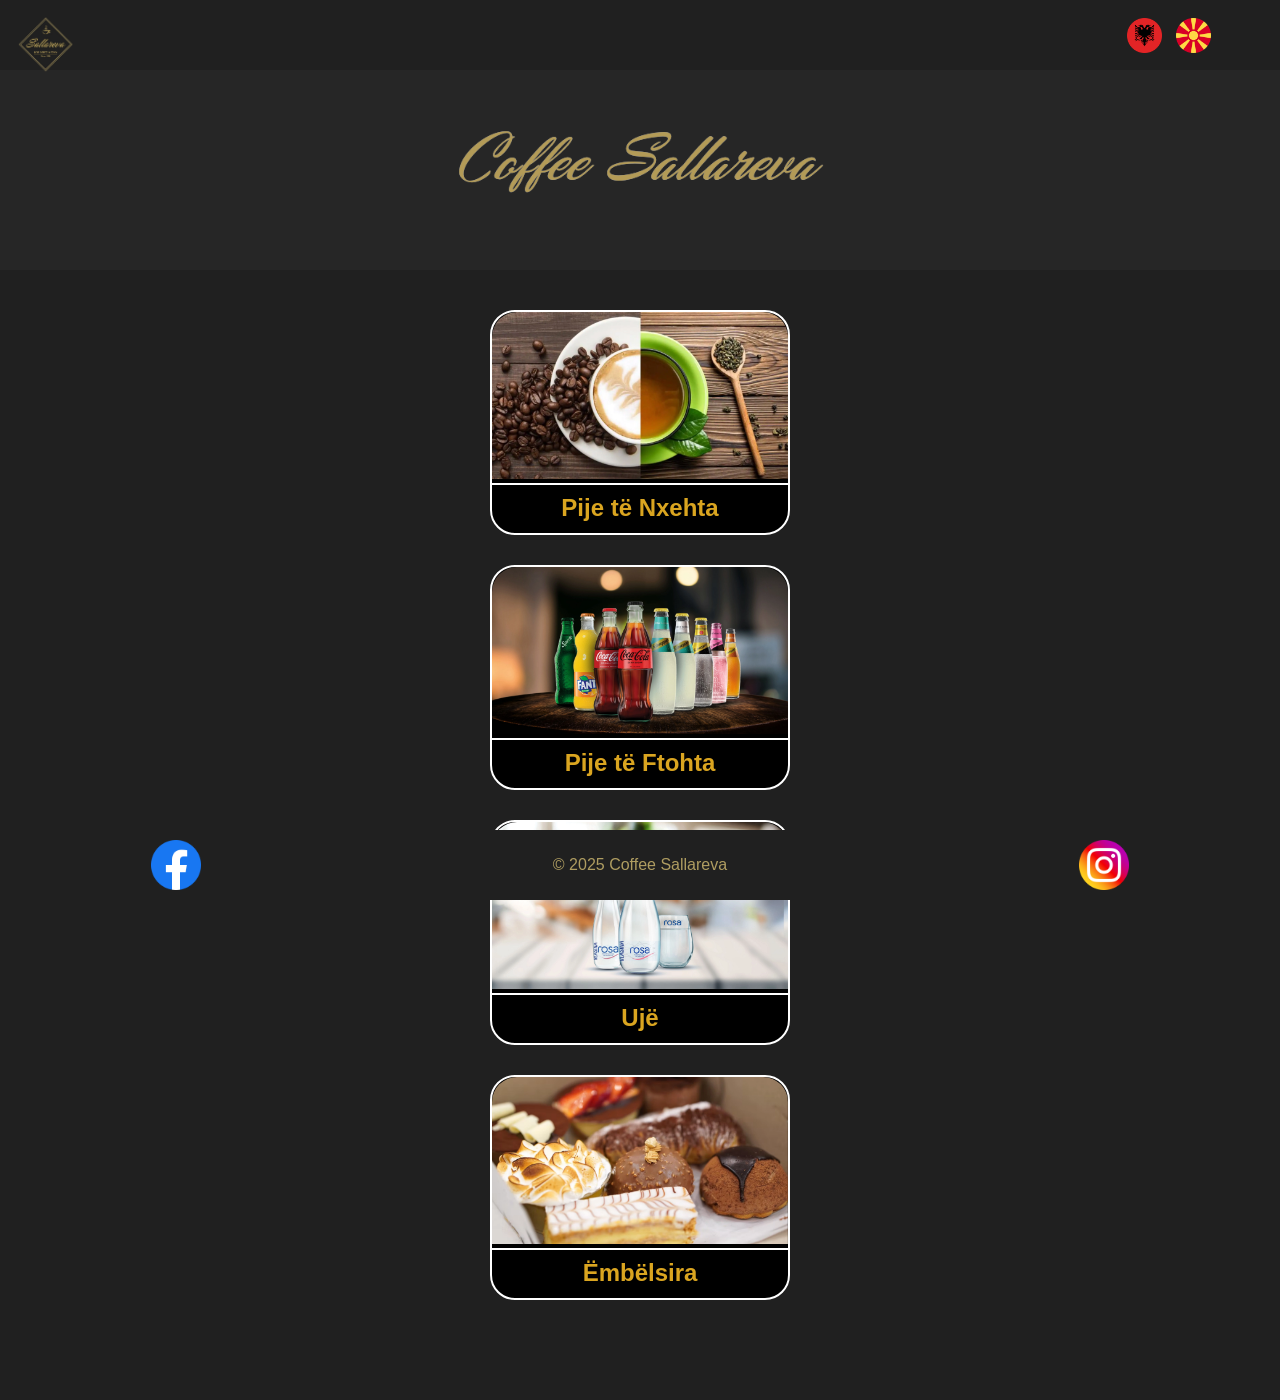
==== commit 04e201db: "Add files via upload" ====
--- a/index.html
+++ b/index.html
@@ -4,7 +4,6 @@
   <meta charset="UTF-8">
   <meta name="viewport" content="width=device-width, initial-scale=1.0">
   <title>Coffee Sallareva</title>
-  <link rel="stylesheet" href="bootstrap/css/bootstrap.min.css">
   <link rel="stylesheet" href="css/style.css">
   <link rel="shortcut icon" href="logo.jpg" type="image/x-icon">
   <style>
@@ -36,16 +35,28 @@
   <!--Article-->
   <article>
     <div class="art">
-      <img src="photos/pije_te_nxehta.webp" alt="" class="artimg">
-      <h1 class="artname">Pije te Nxehta</h1>
+      <a href="pn.html">
+        <img src="photos/pije_te_nxehta.webp" alt="" class="artimg">
+        <h1 class="artname">Pije të Nxehta</h1>
+      </a>
     </div>
     <div class="art">
-      <img src="photos/pije_te_ftohta.webp" alt="" class="artimg">
-      <h1 class="artname">Pije te Ftohta</h1>
+      <a href="pf.html">
+        <img src="photos/pije_te_ftohta.webp" alt="" class="artimg">
+        <h1 class="artname">Pije të Ftohta</h1>
+      </a>
     </div>
     <div class="art">
-      <img src="photos/uje.webp" alt="" class="artimg">
-      <h1 class="artname">Uje</h1>
+      <a href="uje.html">
+        <img src="photos/uje.webp" alt="" class="artimg">
+        <h1 class="artname">Ujë</h1>
+      </a>
+    </div>
+     <div class="art">
+      <a href="emb.html">
+        <img src="photos/embelsira.webp" alt="" class="artimg">
+        <h1 class="artname">Ëmbëlsira</h1>
+      </a>
     </div>
   </article>
 
@@ -65,7 +76,5 @@
       </a>
     </div>
   </footer>
-
-  <script src="bootstrap/js/bootstrap.min.js"></script>
 </body>
-</html>
+</html>
--- a/css/style.css
+++ b/css/style.css
@@ -0,0 +1,166 @@
+/*ALL*/
+*
+{
+  box-sizing: border-box;
+  padding: 0px;
+  margin: 0px;
+  font-family: Roboto, sans-serif;
+  color: rgba(175,157,97,255);
+}
+
+body
+{
+  background-color: rgb(32, 32, 32);
+}
+
+/*Nav*/
+nav
+{
+  position: fixed;
+  display: flex;
+  width: 100%;
+  height: 70px;
+  background-color: rgb(32, 32, 32);
+  z-index: 1;
+}
+
+#logo
+{
+  width: 60px;
+  margin: 15px 15px;
+}
+
+#langs
+{
+  position: relative;
+  width: 45%;
+  height: 100%;
+  direction: rtl;
+}
+
+.lang
+{
+  width: 35px;
+  margin: 17.5px 5px;
+}
+
+a
+{
+  text-decoration: none;
+}
+
+/*Brand Name*/
+#brandname
+{
+  position: relative;
+  width: 100%;
+  height: 270px;
+  background-color: rgb(38, 38, 38);
+}
+
+#bname
+{
+  position: absolute;
+  left: 50%;
+  top: 60%;
+  transform: translateX(-50%) translateY(-50%);
+  width: 400px;
+}
+
+/*Article*/
+article
+{
+  position: relative;
+  width: 100%;
+  background-color: rgb(32, 32, 32);
+  margin-bottom: 100px;
+  padding-top: 40px;
+}
+
+.art
+{
+  border: solid 2px white;
+  position: relative;
+  height: 225px;
+  width: 300px;
+  background-color: black;
+  border-radius: 25px;
+  margin-bottom: 30px;
+  margin: auto;
+  margin-bottom: 30px;
+}
+
+.artimg
+{
+  border-radius: 25px 25px 0px 0px;
+  width: 100%;
+}
+
+.artname
+{
+  text-align: center;
+  padding: 9px;
+  border: solid white;
+  border-width: 2px 0px 0px;
+  color: goldenrod ;
+}
+
+/*Footer*/
+footer
+{
+  display: flex;
+  position: fixed;
+  z-index: 1;
+  width: 100%;
+  height: 70px;
+  background-color: rgb(32, 32, 32);
+  bottom: 0px;
+}
+
+#social1, #social2
+{
+  position: relative;
+  width: 27.5%;
+  height: 100%;
+}
+
+#soc1, #soc2
+{
+  width: 50px;
+}
+
+#copyright
+{
+  position: relative;
+  width: 45%;
+  height: 100%;
+}
+
+#cr
+{
+  width: max-content;
+}
+
+#soc1, #soc2, #cr
+{
+  position: absolute;
+  left: 50%;
+  top: 50%;
+  transform: translateX(-50%) translateY(-50% );
+}
+
+/**/
+#art
+{
+  width: 100%;
+  padding: 100px 20px 0px;
+}
+
+.item
+{
+  width: 100%;
+  height: 100px;
+  border-radius: 25px;
+  background-color: rgb(52, 52, 52);
+  margin-bottom: 20px;
+}
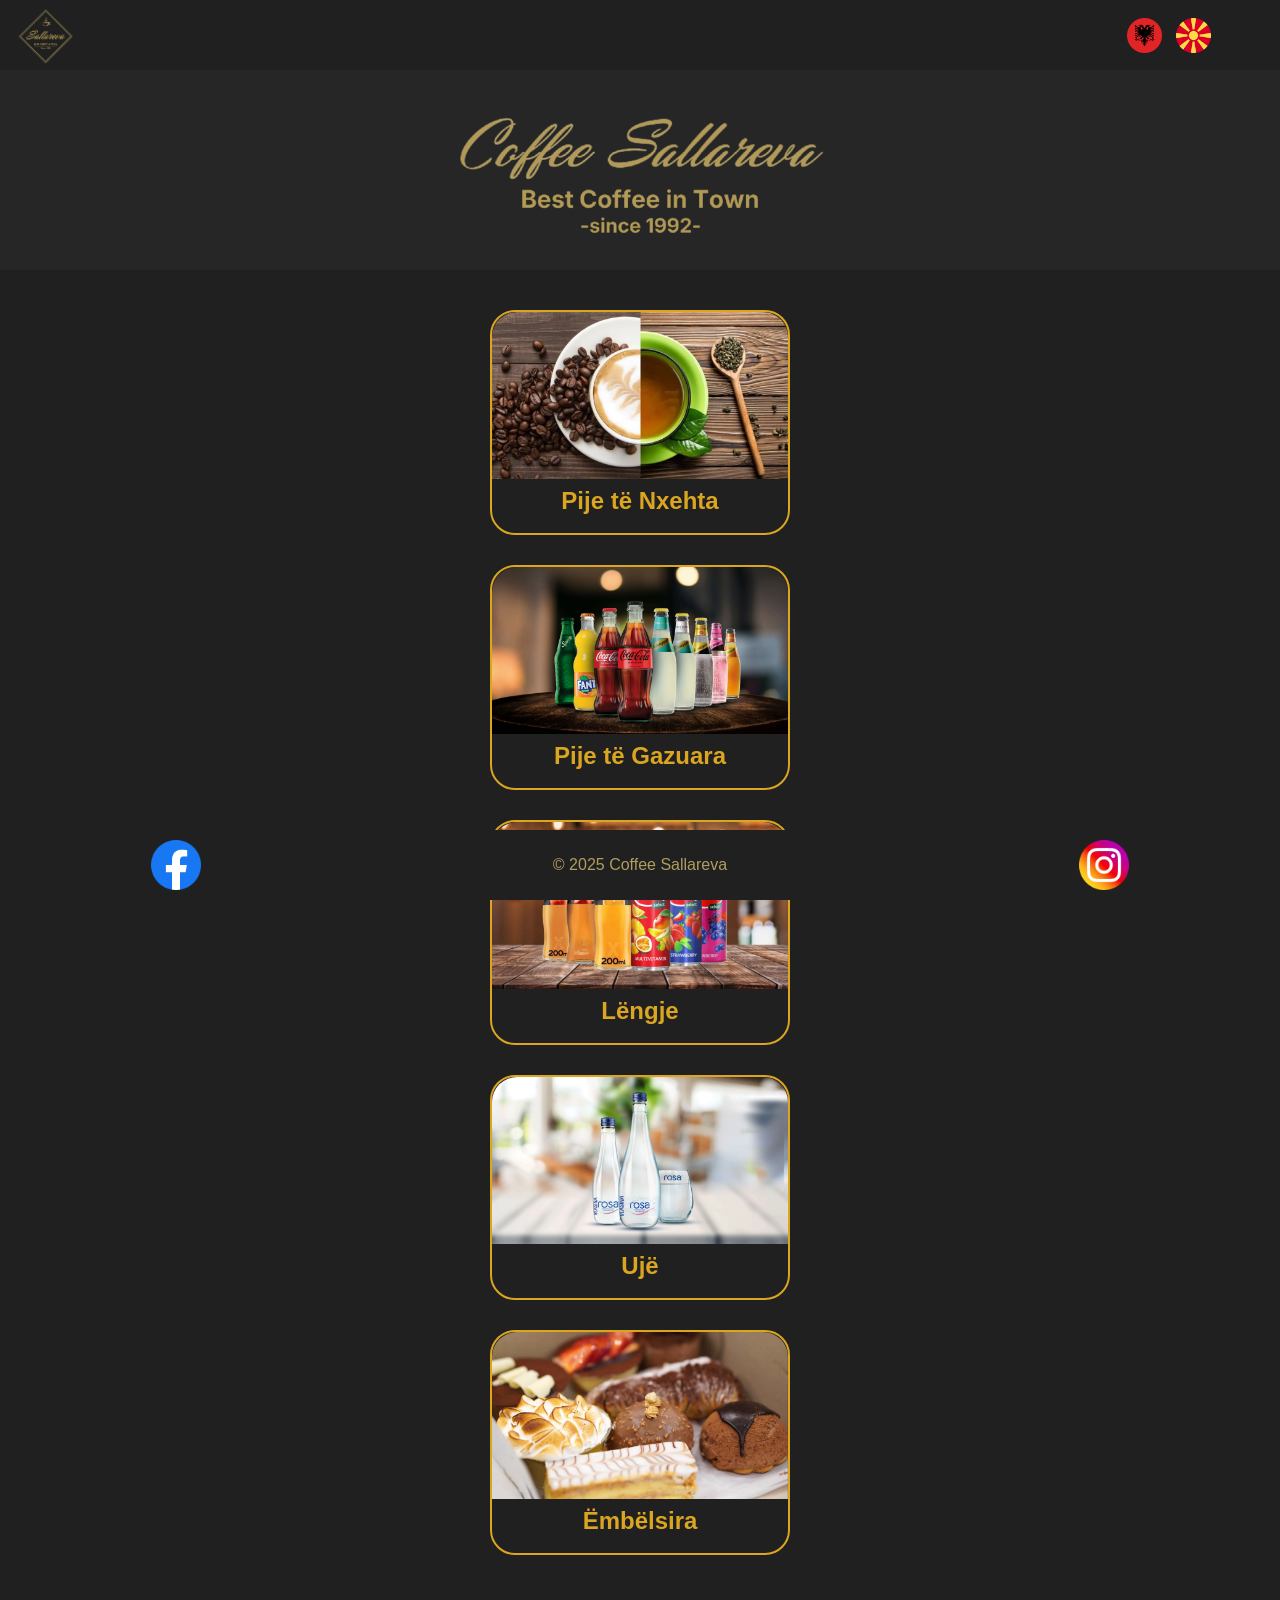
==== commit 32476f7c: "Add files via upload" ====
--- a/index.html
+++ b/index.html
@@ -17,7 +17,7 @@
       <img src="photos/nobg-logo.png" alt="" id="logo">
     </div>
     <div id="langs">
-      <a href="">
+      <a href="index-mk.html">
         <img src="photos/macedonian.png" alt="" class="lang">
       </a>
 
@@ -41,9 +41,15 @@
       </a>
     </div>
     <div class="art">
+      <a href="pg.html">
+        <img src="photos/pije_te_gazuara.webp" alt="" class="artimg">
+        <h1 class="artname">Pije të Gazuara</h1>
+      </a>
+    </div>
+    <div class="art">
       <a href="pf.html">
-        <img src="photos/pije_te_ftohta.webp" alt="" class="artimg">
-        <h1 class="artname">Pije të Ftohta</h1>
+        <img src="photos/lengje.png" alt="" class="artimg">
+        <h1 class="artname">Lëngje</h1>
       </a>
     </div>
     <div class="art">
--- a/css/style.css
+++ b/css/style.css
@@ -27,7 +27,7 @@
 #logo
 {
   width: 60px;
-  margin: 15px 15px;
+  margin: 7px 15px;
 }
 
 #langs
@@ -62,7 +62,7 @@
 {
   position: absolute;
   left: 50%;
-  top: 60%;
+  top: 63%;
   transform: translateX(-50%) translateY(-50%);
   width: 400px;
 }
@@ -79,11 +79,10 @@
 
 .art
 {
-  border: solid 2px white;
+  border: solid 2px goldenrod;
   position: relative;
   height: 225px;
   width: 300px;
-  background-color: black;
   border-radius: 25px;
   margin-bottom: 30px;
   margin: auto;
@@ -99,8 +98,7 @@
 .artname
 {
   text-align: center;
-  padding: 9px;
-  border: solid white;
+  padding: 4px;
   border-width: 2px 0px 0px;
   color: goldenrod ;
 }
@@ -153,14 +151,59 @@
 #art
 {
   width: 100%;
-  padding: 100px 20px 0px;
+  padding: 90px 20px 0px;
 }
 
 .item
 {
+  position: relative;
+  display: flex;
   width: 100%;
   height: 100px;
   border-radius: 25px;
   background-color: rgb(52, 52, 52);
   margin-bottom: 20px;
+}
+
+.itemimg
+{
+  width: 30%;
+  height: 100%;
+}
+
+.iimg
+{
+  width: 85px;
+  margin: 10px;
+}
+
+.itemname
+{
+  width: 100%;
+  height: 60%;
+}
+
+.iname
+{
+  width: max-content;
+  font-size: 20px;
+  padding-top: 10px;
+}
+
+.itemprice
+{
+  display: flex;
+  width: 100%;
+  height: 30%;
+}
+
+.iprice
+{
+  border: solid 2px goldenrod;
+  border-radius: 25px;
+  text-align: center;
+  width: 45%;
+  padding-top: 3px;
+  margin-right: 10px;
+  background-color: rgb(32, 32, 32);
 }
